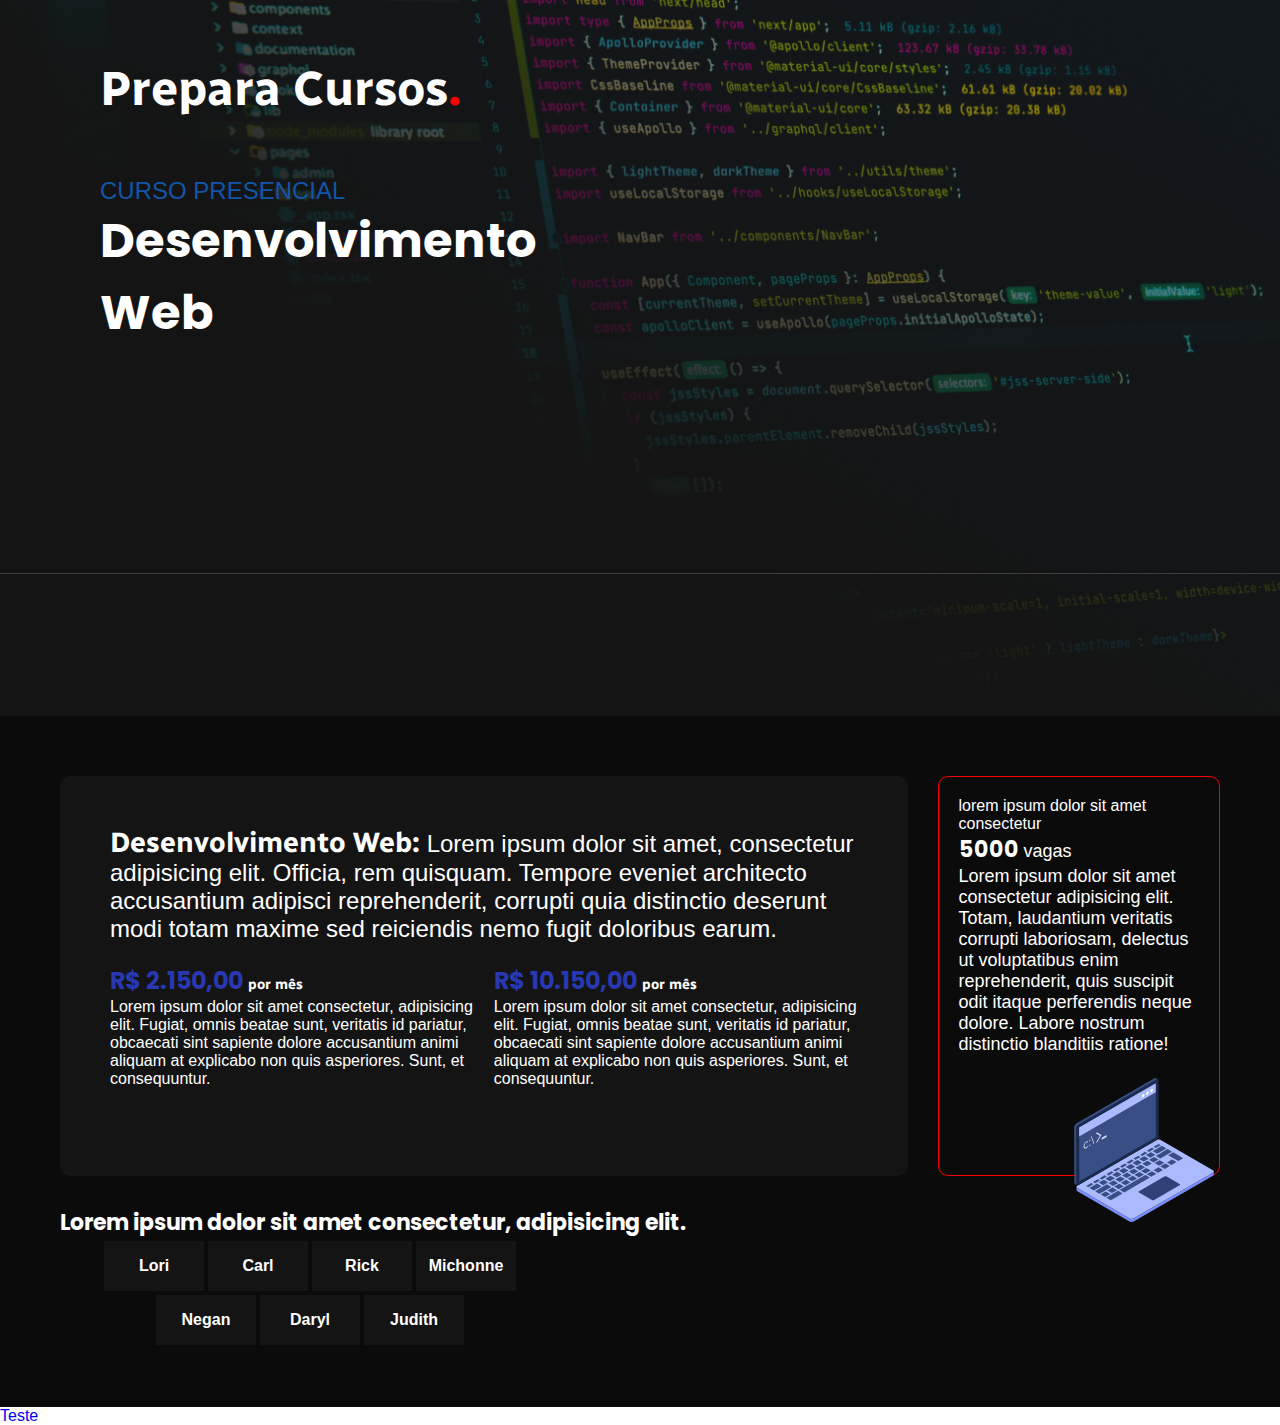
==== devweb.html @ c8ac542b "Alteração do nome do arquivo html" ====
<!DOCTYPE html>
<html lang="en">
<head>
    <meta charset="UTF-8">
    <meta http-equiv="X-UA-Compatible" content="IE=edge">
    <meta name="viewport" content="width=device-width, initial-scale=1.0">
    <link rel="preconnect" href="https://fonts.googleapis.com">
    <link rel="preconnect" href="https://fonts.gstatic.com" crossorigin>
    <link href="https://fonts.googleapis.com/css2?family=Radio+Canada:wght@700&display=swap" rel="stylesheet">
    <link rel="stylesheet" href="./assets/css/style.css">
    <link rel="preconnect" href="https://fonts.googleapis.com">
    <link rel="preconnect" href="https://fonts.gstatic.com" crossorigin>
    <link href="https://fonts.googleapis.com/css2?family=Poppins:wght@200;400;600&display=swap" rel="stylesheet">
    <title>Prepara Cursos | Carlito Pamplona</title>
    <script>
        document.documentElement.classList.add("js");
        </script>
</head>
<body>
    
    <header id="header" class="header" data-anime="100">
        
        <div class="containerHeaderContent">
            
            <div class="containerInformation container">
                
                <div class="information contentLeft">
                    
                <h1 class="title titleHeader fadeInRight" data-anime="500">Prepara Cursos<span class="detalhe">.</span></h1>
                <h3 class="subtitle font-w headerSubtitle fadeInRight" data-anime="600">curso presencial</h3>
                <h2 class="font-m-b font-w courseTitle fadeInRight" data-anime="700">Desenvolvimento Web</h2>
                <p class="font-p-1 limitLetter fadeInRight" data-anime="800">Lorem ipsum dolor sit amet consectetur, adipisicing elit. Doloribus, nesciunt ab aspernatur possimus laboriosam quae exercitationem ducimus. Assumenda molestiae odit distinctio incidunt totam, vel repellendus, laboriosam aliquam nam beatae nesciunt?</p>
                <button class="btn btn-large font-p-1 btnHeader fadeInRight" data-anime="900">matricular-me</button>
            </div>
            <div class="information contentRight fadeInRight" data-anime="1000">
                <img src="assets/images/header/computer.svg" alt="Imagem vetorial de um computador" width="512">
            </div>
            
        </div>
        <div class="advantagesContainer">
            <div class="container advantages">
                
                <div class="advantage fadeInDown" data-anime="1100">
                    <p class="font-m-b font-w span">6 módulos</p>
                    <p class="font-p-1 font-w text">Do básico ao avançado</p>
                </div>
                <div class="advantage fadeInDown" data-anime="1100">
                    <p class="font-m-b font-w span">Mais de 100h</p>
                    <p class="font-p-1 font-w text">de curso na prática</p>
                </div>
                <div class="advantage fadeInDown" data-anime="1200">
                    <p class="font-m-b font-w span">Programa + empregos</p>
                    <p class="font-p-1 font-w text">seja encaminhado para o mercado de trabalho</p>
                </div>
                <div class="advantage fadeInDown" data-anime="1300">
                    <p class="font-m-b font-w span">2 professores</p>
                    <p class="font-p-1 font-w text">profissionais especializados para lhe auxiliar</p>
                </div>
            </div>
        </div>

    </div>
</header>

<main id="main" class="main">
    
    <section id="main-first" class="containerCourseAdvantages">

        <div class="container">

            <div class="courseTop">

                <div class="boxLeft">
                    <p class="text font-w font-m"><span class="title font-g-1 font-w textCourse">Desenvolvimento Web:</span>
                        Lorem ipsum dolor sit amet, consectetur adipisicing elit. Officia, rem quisquam. Tempore eveniet architecto accusantium adipisci reprehenderit, corrupti quia distinctio deserunt modi totam maxime sed reiciendis nemo fugit doloribus earum.
                    </p>
                    <div class="boxSalary">
                        <div class="salaryLeft">
                            <span class="textSalary font-m-b">
                                R$ 2.150,00
                                <span class="detalhe text font-w font-p-1 textDetalhe">por mês</span>
                            </span>
                            <p class="font-w">
                                Lorem ipsum dolor sit amet consectetur, adipisicing elit. Fugiat, omnis beatae sunt, veritatis id pariatur, obcaecati sint sapiente dolore accusantium animi aliquam at explicabo non quis asperiores. Sunt, et consequuntur.
                            </p>
                        </div>
                        <div class="salaryRight">
                            <span class="textSalary font-m-b">
                                R$ 10.150,00
                                <span class="detalhe text font-w font-p-1 textDetalhe">por mês</span>
                            </span>
                            <p class="font-w">
                                Lorem ipsum dolor sit amet consectetur, adipisicing elit. Fugiat, omnis beatae sunt, veritatis id pariatur, obcaecati sint sapiente dolore accusantium animi aliquam at explicabo non quis asperiores. Sunt, et consequuntur.
                            </p>
                        </div>
                        </div>
                    </div>
                   
                    <div class="boxRight">
                        <p class="text font-w">lorem ipsum dolor sit amet consectetur</p>
                        <p class="font-w font-p-1"><span class="font-m-b font-w">5000</span> vagas</p>
                        <p class="font-w font-p-1">Lorem ipsum dolor sit amet consectetur adipisicing elit. Totam, laudantium veritatis corrupti laboriosam, delectus ut voluptatibus enim reprehenderit, quis suscipit odit itaque perferendis neque dolore. Labore nostrum distinctio blanditiis ratione!

                        </p>
                        <img src="./assets/images/header/computer.svg" alt="Imagem vetorial de um computador" width="512">
                    </div>
                
                <div class="courseBottom">

                    <p class="font-m-b">Lorem ipsum dolor sit amet consectetur, adipisicing elit.</p>
                    <div class="boxes font-w font-b">
                        <div class="box">
                            Lori
                        </div>
                        <div class="box">
                            Carl
                        </div>
                        <div class="box">
                            Rick
                        </div>
                        <div class="box">
                            Michonne
                        </div>
                        <div class="box">
                            Negan
                        </div>
                        <div class="box">
                            Daryl
                        </div>
                        <div class="box">
                            Judith
                        </div>
                    </div>
    
                </div>
        </div>

          

        </div>

    </section>
    
    <section id="main-second">
        
            <div class="containerMainSecond container">

                

            </div>

    </section>

</main>

<footer id="footer" class="footer container">
    
    <li><a href="#">Teste</a></li>
    
</footer>

<script src="./assets/js/animacoes/simple-anime.js"></script>
<script src="./assets/js/animacoes/script.js"></script>
</body>
</html>
---- assets/css/style.css ----
/* CSS global */
@import 'global/global.css';
@import 'global/header.css';
@import 'global/main.css';

/*ANIMAÇÕES */
@import 'animacoes/animacoes.css';
@import 'animacoes/simple-anime.css';
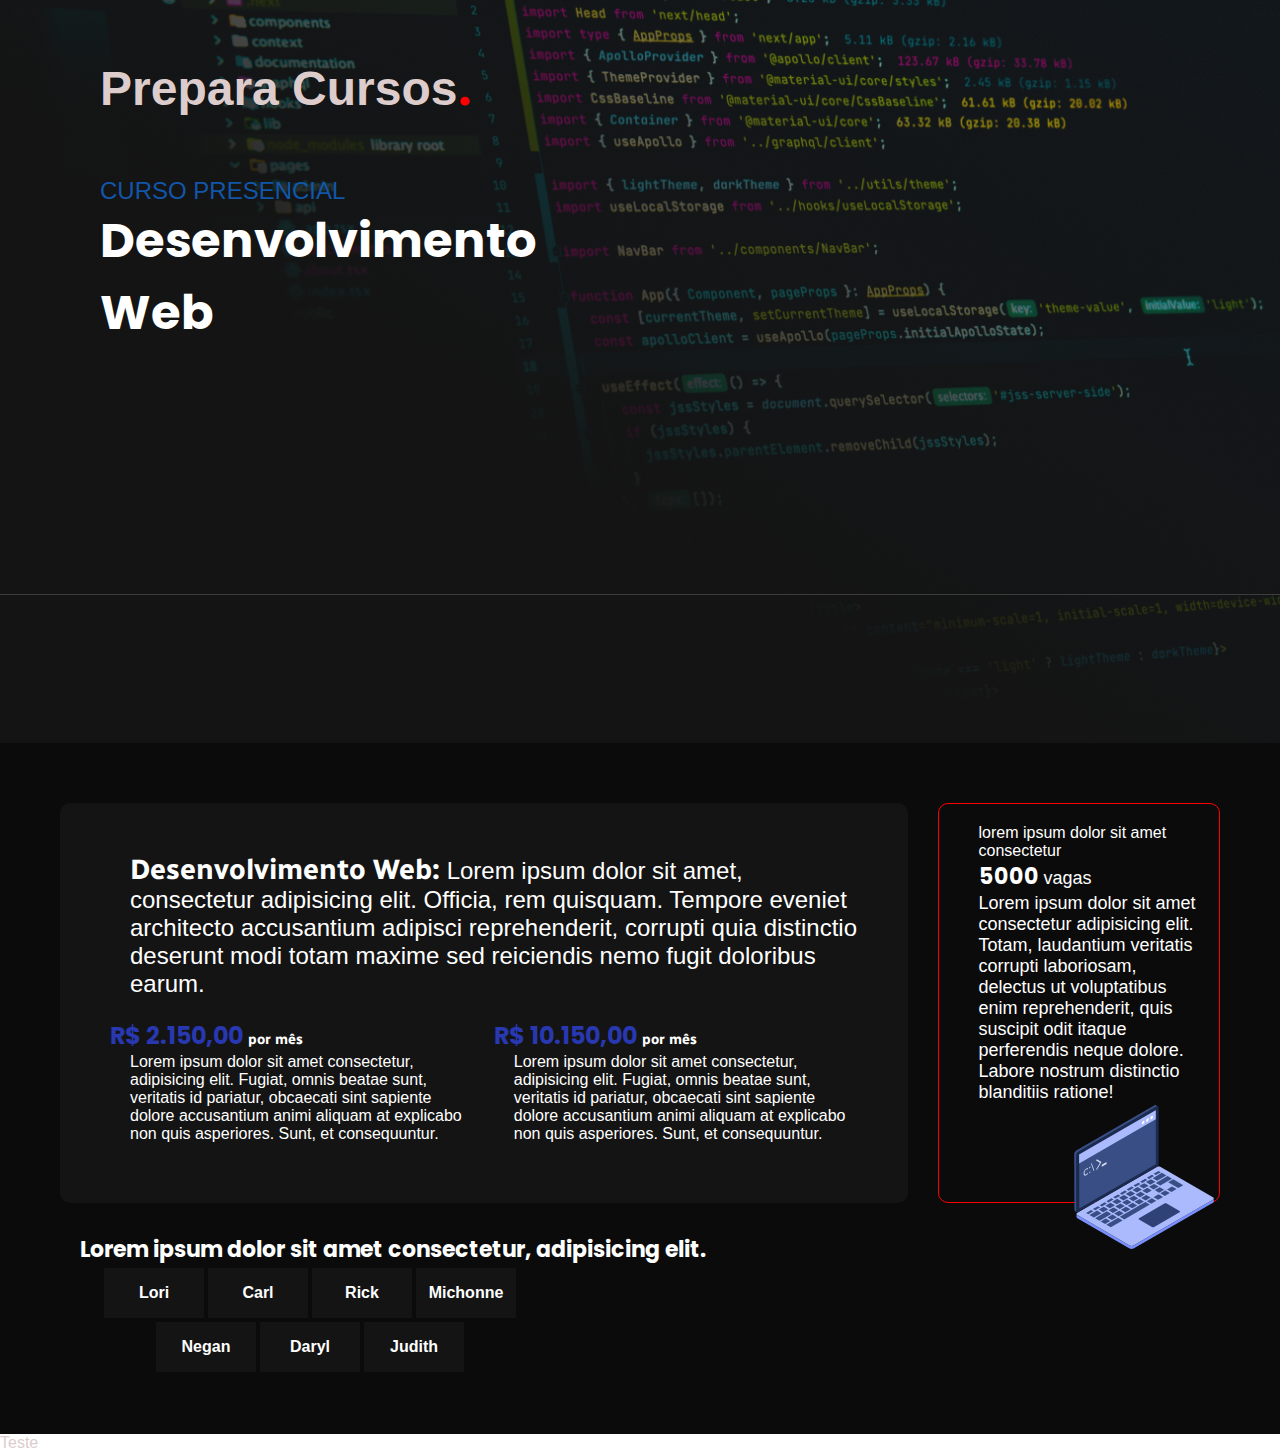
==== commit b78a6388: "página index.html" ====
--- a/devweb.html
+++ b/devweb.html
@@ -11,14 +11,15 @@
     <link rel="preconnect" href="https://fonts.googleapis.com">
     <link rel="preconnect" href="https://fonts.gstatic.com" crossorigin>
     <link href="https://fonts.googleapis.com/css2?family=Poppins:wght@200;400;600&display=swap" rel="stylesheet">
-    <title>Prepara Cursos | Carlito Pamplona</title>
+    <meta name="description" content="Curso de Desenvolvimento Web">
+    <title>Desenvolvimento Web</title>
     <script>
         document.documentElement.classList.add("js");
         </script>
 </head>
 <body>
     
-    <header id="header" class="header" data-anime="100">
+    <header id="webHeader" class="header" data-anime="100">
         
         <div class="containerHeaderContent">
             
@@ -26,7 +27,7 @@
                 
                 <div class="information contentLeft">
                     
-                <h1 class="title titleHeader fadeInRight" data-anime="500">Prepara Cursos<span class="detalhe">.</span></h1>
+                <h1 class="title titleHeader fadeInRight" data-anime="500"><a href="index.html">Prepara Cursos</a><span class="detalhe">.</span></h1>
                 <h3 class="subtitle font-w headerSubtitle fadeInRight" data-anime="600">curso presencial</h3>
                 <h2 class="font-m-b font-w courseTitle fadeInRight" data-anime="700">Desenvolvimento Web</h2>
                 <p class="font-p-1 limitLetter fadeInRight" data-anime="800">Lorem ipsum dolor sit amet consectetur, adipisicing elit. Doloribus, nesciunt ab aspernatur possimus laboriosam quae exercitationem ducimus. Assumenda molestiae odit distinctio incidunt totam, vel repellendus, laboriosam aliquam nam beatae nesciunt?</p>
--- a/assets/css/style.css
+++ b/assets/css/style.css
@@ -5,4 +5,8 @@
 
 /*ANIMAÇÕES */
 @import 'animacoes/animacoes.css';
-@import 'animacoes/simple-anime.css';+@import 'animacoes/simple-anime.css';
+
+/* INDEX */
+
+@import 'index/header.css';